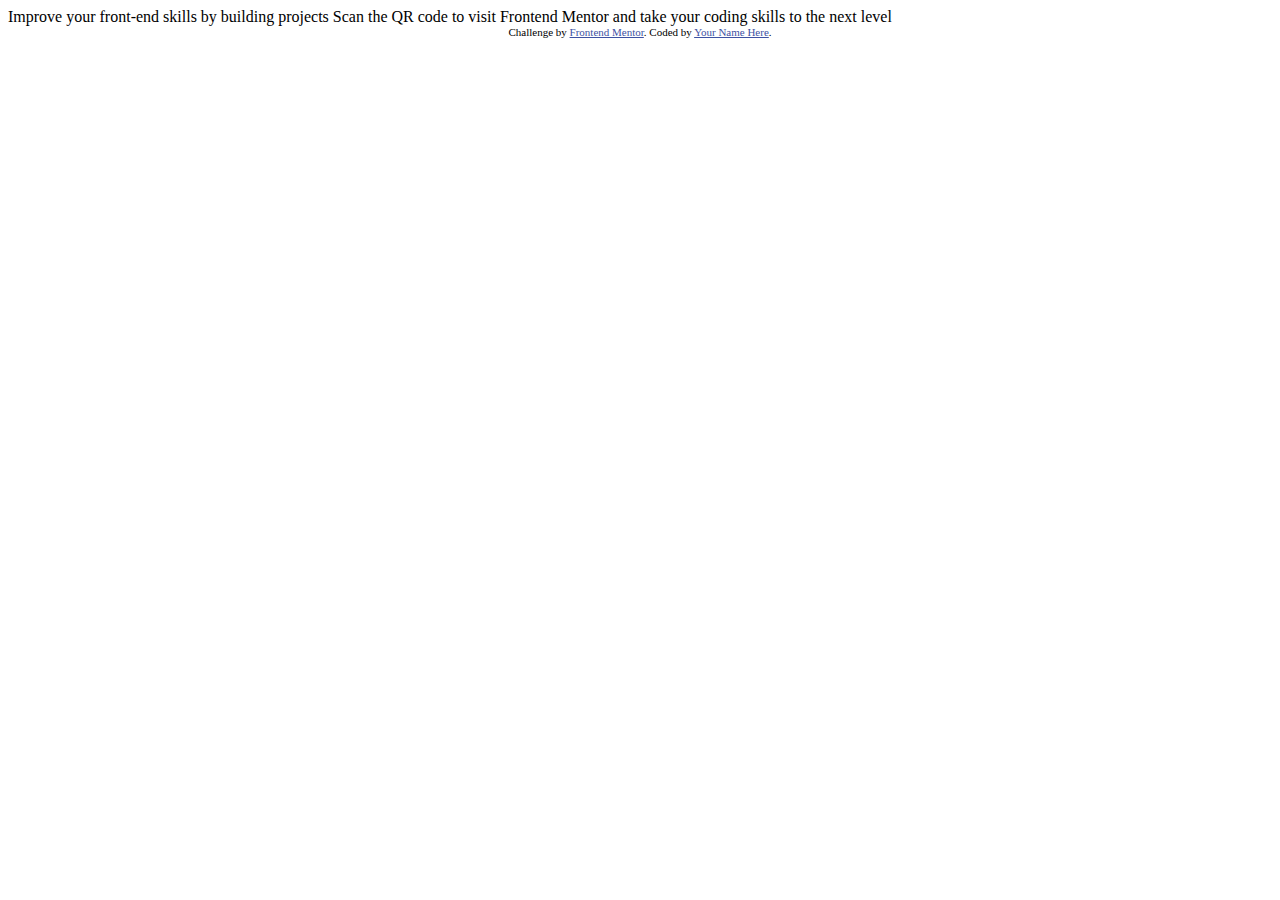
==== qr-code-component-main/index.html @ 35c8edba "Initial commit" ====
<!DOCTYPE html>
<html lang="en">
<head>
  <meta charset="UTF-8">
  <meta name="viewport" content="width=device-width, initial-scale=1.0"> <!-- displays site properly based on user's device -->

  <link rel="icon" type="image/png" sizes="32x32" href="./images/favicon-32x32.png">
  
  <title>Frontend Mentor | QR code component</title>

  <!-- Feel free to remove these styles or customise in your own stylesheet 👍 -->
  <style>
    .attribution { font-size: 11px; text-align: center; }
    .attribution a { color: hsl(228, 45%, 44%); }
  </style>
</head>
<body>

  Improve your front-end skills by building projects

  Scan the QR code to visit Frontend Mentor and take your coding skills to the next level
  
  <div class="attribution">
    Challenge by <a href="https://www.frontendmentor.io?ref=challenge" target="_blank">Frontend Mentor</a>. 
    Coded by <a href="#">Your Name Here</a>.
  </div>
</body>
</html>
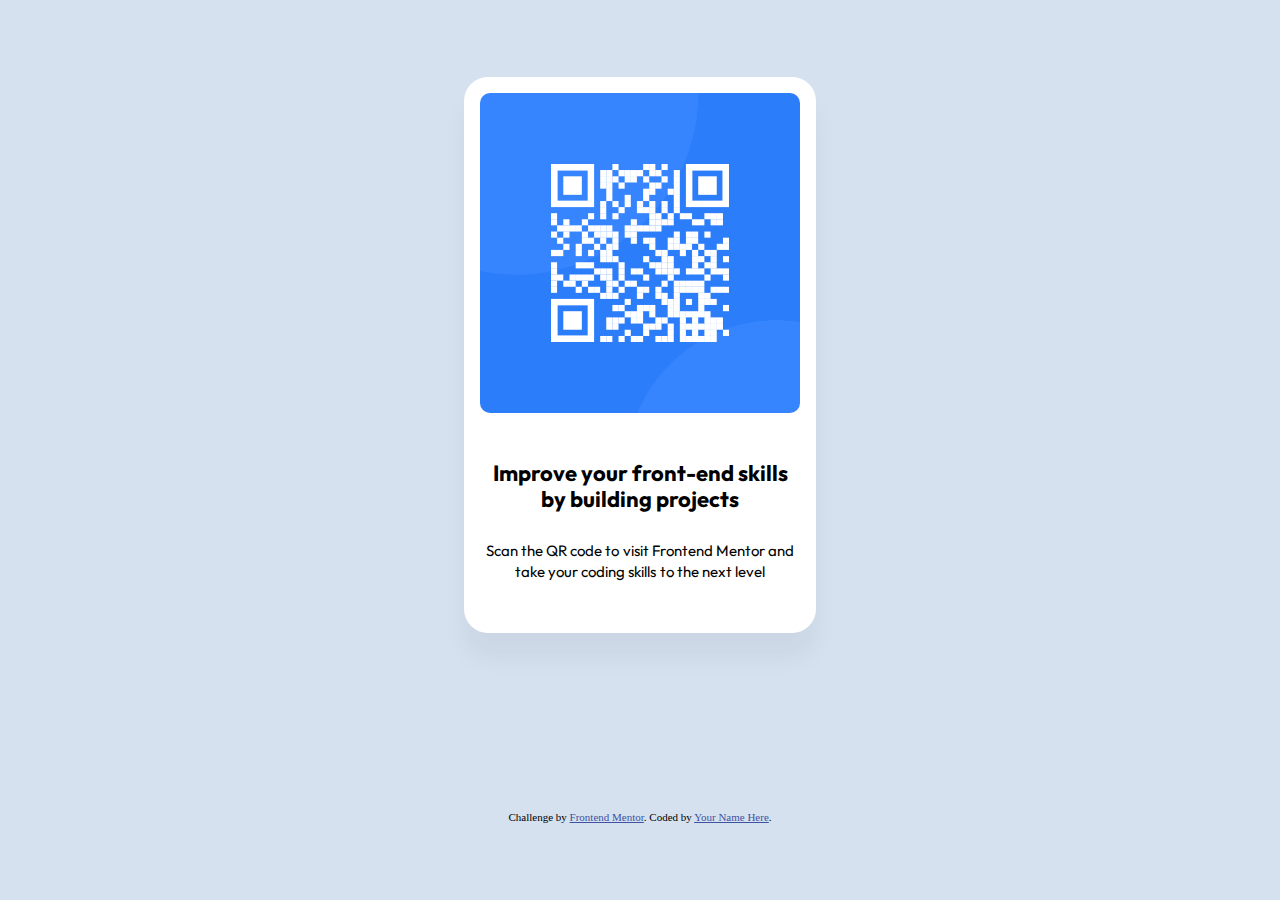
==== commit 15961cf4: "Initial Commit - Set up HTML structure - Applied CSS styles for layout and typography - Implemented " ====
--- a/qr-code-component-main/index.html
+++ b/qr-code-component-main/index.html
@@ -5,21 +5,27 @@
   <meta name="viewport" content="width=device-width, initial-scale=1.0"> <!-- displays site properly based on user's device -->
 
   <link rel="icon" type="image/png" sizes="32x32" href="./images/favicon-32x32.png">
+  <link rel="preconnect" href="https://fonts.googleapis.com">
+  <link rel="preconnect" href="https://fonts.gstatic.com" crossorigin>
+  <link href="https://fonts.googleapis.com/css2?family=Outfit:wght@100..900&display=swap" rel="stylesheet">
+  <link rel="stylesheet" href="./style.css" />
   
   <title>Frontend Mentor | QR code component</title>
 
-  <!-- Feel free to remove these styles or customise in your own stylesheet 👍 -->
+  
   <style>
     .attribution { font-size: 11px; text-align: center; }
     .attribution a { color: hsl(228, 45%, 44%); }
   </style>
 </head>
 <body>
-
-  Improve your front-end skills by building projects
-
-  Scan the QR code to visit Frontend Mentor and take your coding skills to the next level
-  
+  <div id="content">
+    <img src="./images/image-qr-code.png" alt="QR code image" id="qr-code"/>
+    <div id="text-container">
+      <h1>Improve your front-end skills by building projects</h1>
+      <p>Scan the QR code to visit Frontend Mentor and take your coding skills to the next level</p>
+    </div>
+  </div>
   <div class="attribution">
     Challenge by <a href="https://www.frontendmentor.io?ref=challenge" target="_blank">Frontend Mentor</a>. 
     Coded by <a href="#">Your Name Here</a>.
--- a/qr-code-component-main/style.css
+++ b/qr-code-component-main/style.css
@@ -0,0 +1,67 @@
+:root {
+    /* Color variables */
+    --slate-900:  #1F314F;
+    --slate-500: #68778D;
+    --slate-300: #D5E1EF;
+    --white: #FFFFFF;
+
+    /* Typography variables */
+    --text-preset-1: 700 22px/120% "Outfit", sans-serif;
+    --text-preset-1-spacing: 0;
+    --text-preset-2: 400 15px/140% "Outfit", sans-serif;
+    --text-preset-2-spacing: 0.2px;
+}
+/* Let us start from the mobile first approach */
+body {
+    background-color: var(--slate-300);
+    display:grid;
+    place-items:center;
+    gap:1.5rem;
+    margin:0;
+    min-height:100vh;
+    
+}
+#content {
+    background-color: var(--white);
+    box-shadow: 0 25px 25px rgba(0, 0, 0, 0.0477);
+    padding: 16px 16px 40px 16px;
+    max-width:16rem;
+    height:31.25rem;
+    display:grid;
+    grid-template-rows:auto auto;
+    gap:1.5rem;
+    text-align: center;
+    border-radius: 1.5rem;
+}
+#qr-code {
+    max-width: 100%;
+    border-radius:10px;
+    
+}
+#text-container {
+    display:grid;
+    gap:1rem;
+}
+#text-container h1 {
+    font: var(--text-preset-1);
+    word-spacing: var(--text-preset-1-spacing);
+    margin:0;
+}
+#text-container p {
+    font: var(--text-preset-2);
+    word-spacing: var(--text-preset-2-spacing);
+    margin:0;
+}
+@media (min-width: 768px) {
+    
+    body {
+        overflow: hidden;
+    }
+    #content {
+        max-width: 20rem;
+    }
+    
+    
+}
+
+
